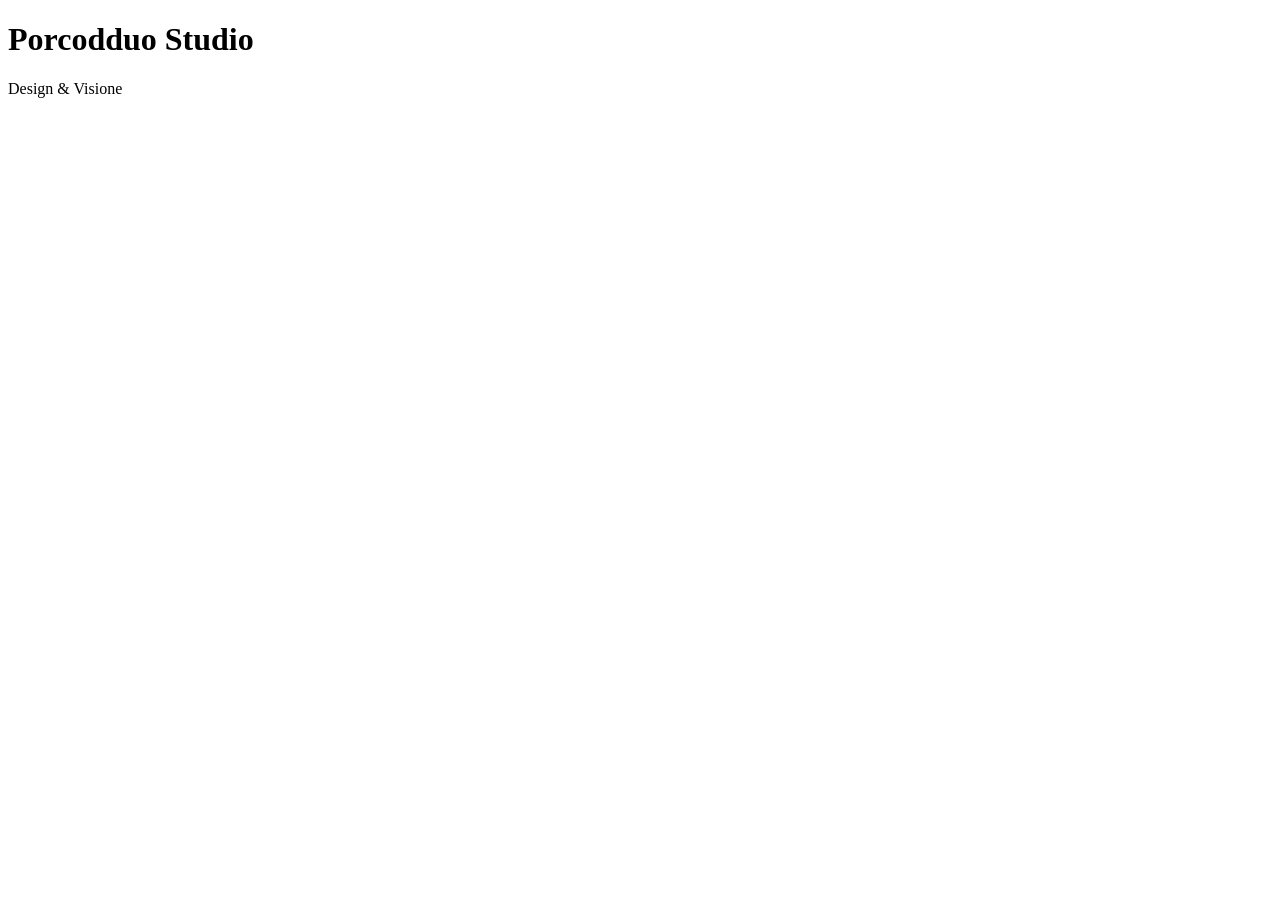
==== index.html @ dbc6a21e "Creazione index.html" ====
<!DOCTYPE html>
<html lang="it">
<head>
    <meta charset="UTF-8">
    <meta name="viewport" content="width=device-width, initial-scale=1.0">
    <title>Porcodduo Studio</title>
    <link rel="stylesheet" href="style.css">
</head>
<body>
    <h1>Porcodduo Studio</h1>
    <p>Design & Visione</p>
</body>
</html>
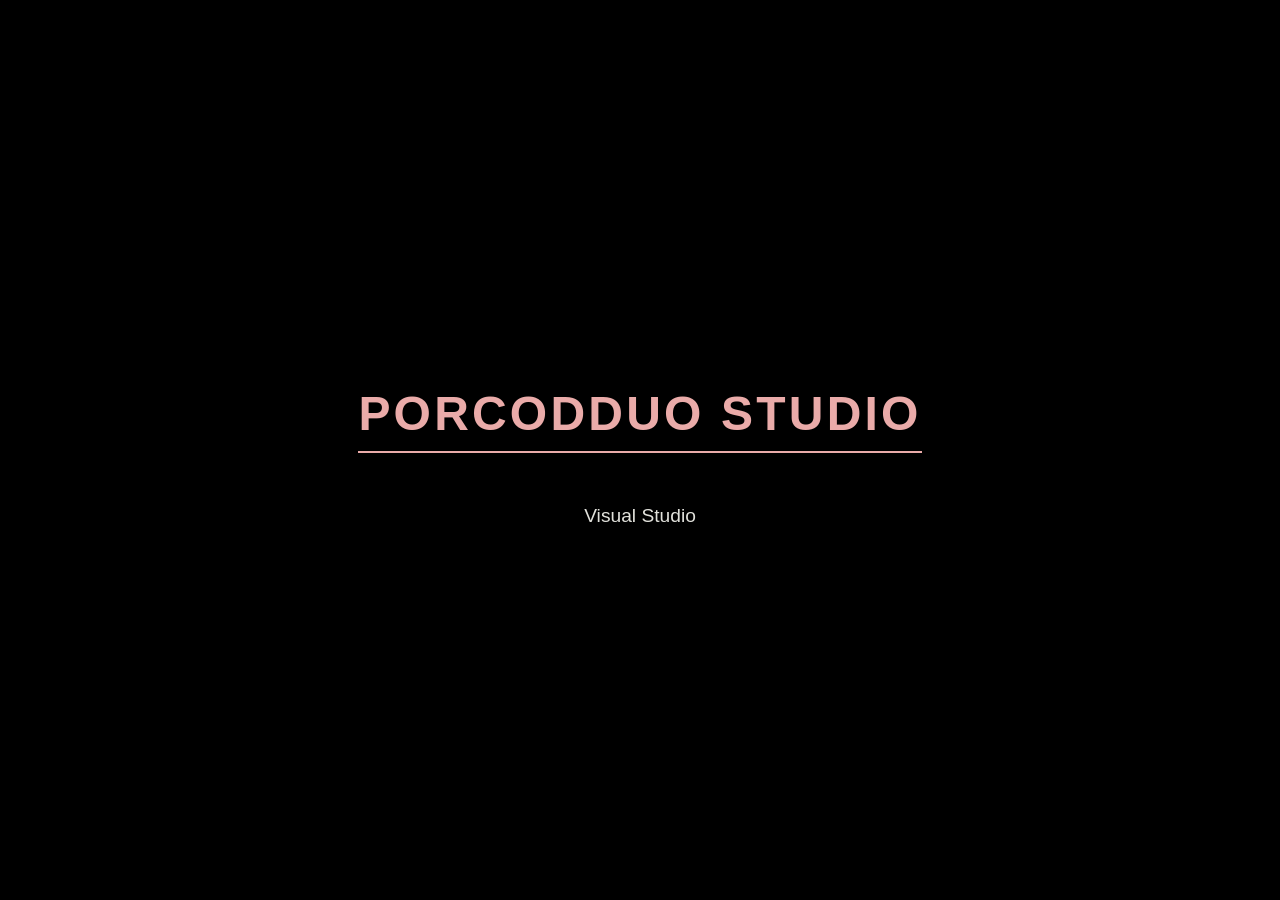
==== commit 41fdf031: "Update index.html" ====
--- a/index.html
+++ b/index.html
@@ -8,6 +8,6 @@
 </head>
 <body>
     <h1>Porcodduo Studio</h1>
-    <p>Design & Visione</p>
+    <p>Visual Studio</p>
 </body>
 </html>
--- a/style.css
+++ b/style.css
@@ -0,0 +1,27 @@
+/* Tavolozza: #EAABA9 (Rosa), #E1E1DB (Grigio), #000000 (Nero) */
+
+body {
+    background-color: #000000;
+    color: #E1E1DB;
+    font-family: 'Helvetica', sans-serif;
+    margin: 0;
+    display: flex;
+    flex-direction: column;
+    align-items: center;
+    justify-content: center;
+    height: 100vh;
+}
+
+h1 {
+    color: #EAABA9;
+    font-size: 3rem;
+    text-transform: uppercase;
+    letter-spacing: 0.2rem;
+    border-bottom: 2px solid #EAABA9;
+    padding-bottom: 10px;
+}
+
+p {
+    color: #E1E1DB;
+    font-size: 1.2rem;
+}
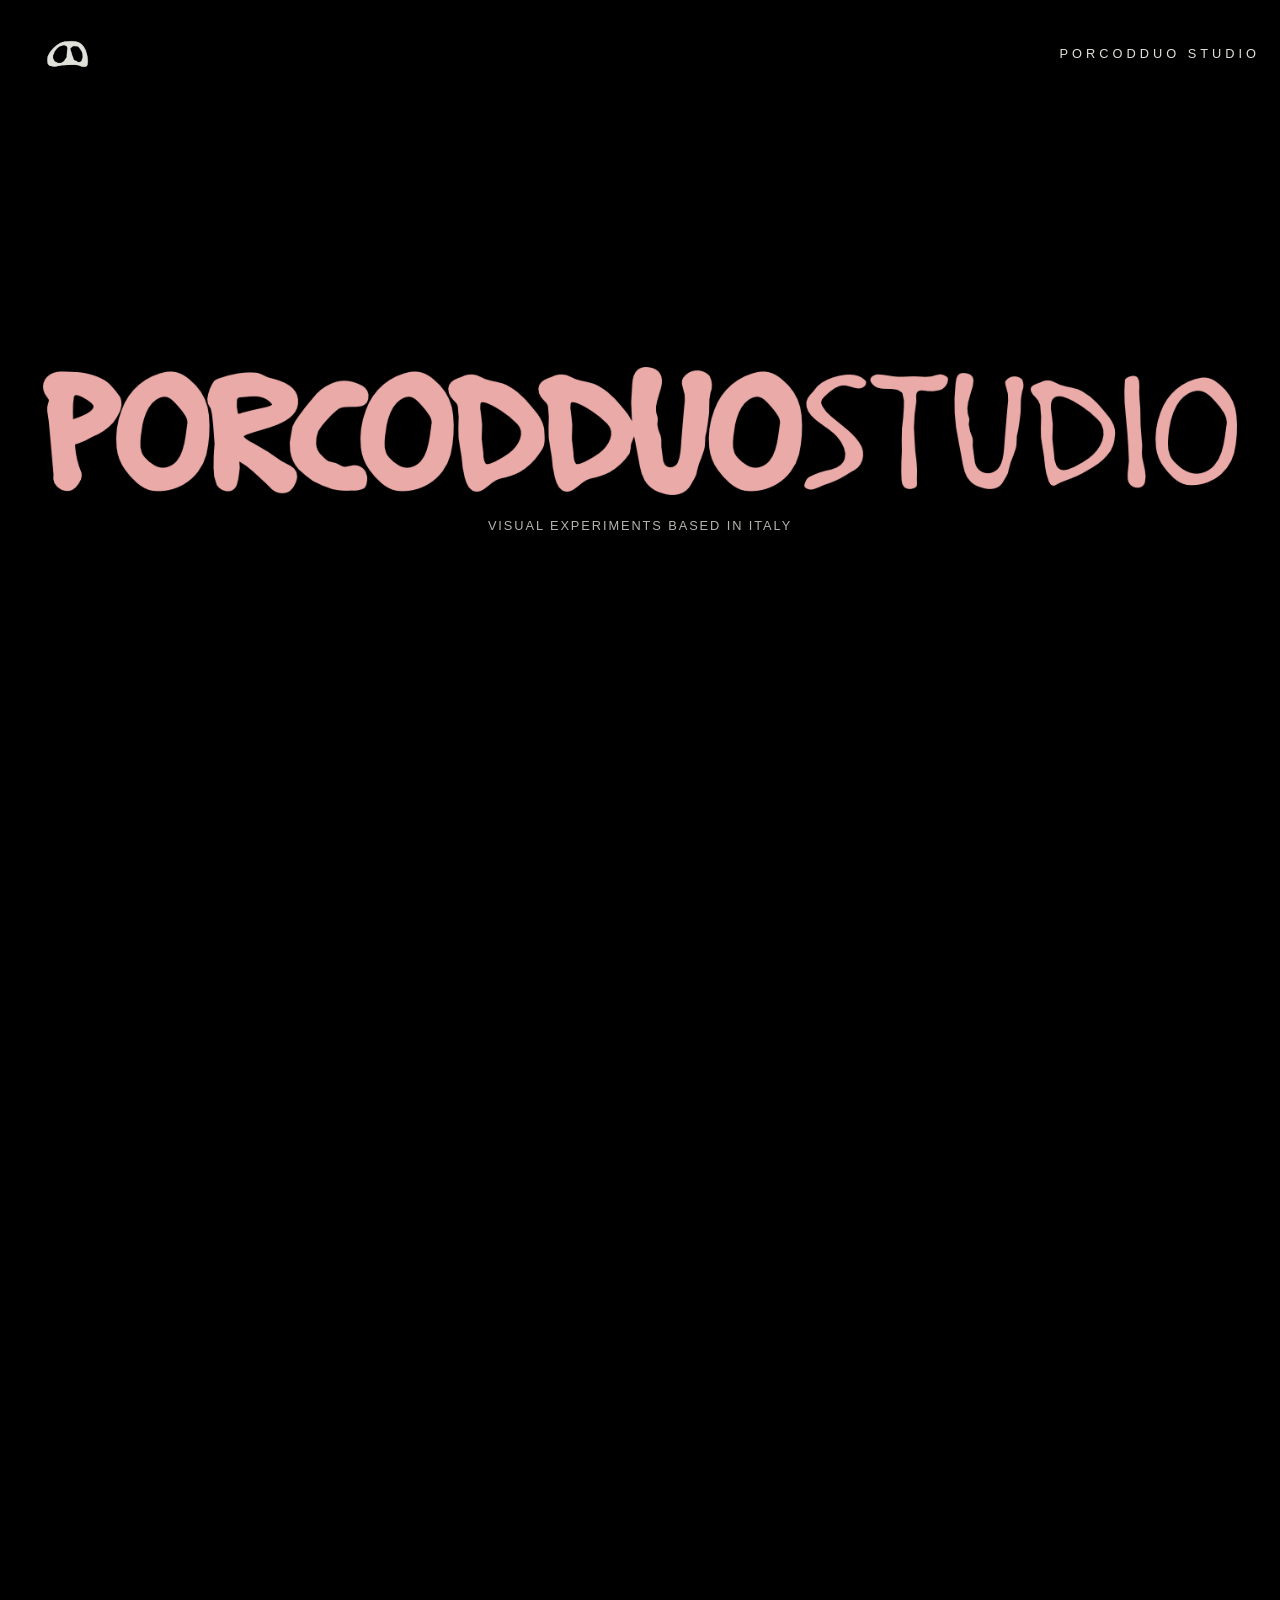
==== commit 7bb81e3b: "Primo deploy" ====
--- a/index.html
+++ b/index.html
@@ -1,13 +1,50 @@
 <!DOCTYPE html>
-<html lang="it">
-<head>
+<html lang="en"> <head>
     <meta charset="UTF-8">
     <meta name="viewport" content="width=device-width, initial-scale=1.0">
-    <title>Porcodduo Studio</title>
+    <title>PORCODDUO STUDIO</title>
     <link rel="stylesheet" href="style.css">
 </head>
 <body>
-    <h1>Porcodduo Studio</h1>
-    <p>Visual Studio</p>
+
+    <section class="intro-hero">
+        <div class="intro-content">
+    <img src="img/naming.png" alt="Porcodduo Studio Logo" class="hero-naming-img">
+    <p class="intro-sub-text">Visual experiments based in Italy</p>
+</div>
+    </section>
+
+   <header class="nav">
+        <span class="nav-left">
+            <a href="#" class="nav-link"><img src="img/Logo_ufficiale.png" alt="logo Porcodduo Studio" class="nav-logo-img"></a>
+        </span>
+        <span class="nav-right">PORCODDUO STUDIO</span>    
+    </header>
+
+    <main>
+        <section class="main-hero">
+            <h2>ART / OBJECTS.</h2> 
+        </section>
+
+        <section class="grid">
+            <div class="project-card">
+                <span>01.</span>
+                <h2>Visual Identity</h2>
+            </div>
+            <div class="project-card">
+                <span>02.</span>
+                <h2>Editorial</h2>
+            </div>
+            <div class="project-card">
+                <span>03.</span>
+                <h2>Digital Design</h2>
+            </div>
+            <div class="project-card">
+                <span>04.</span>
+                <h2>Archive</h2>
+            </div>
+        </section>
+    </main>
+
 </body>
-</html>
+</html>
--- a/style.css
+++ b/style.css
@@ -1,27 +1,216 @@
-/* Tavolozza: #EAABA9 (Rosa), #E1E1DB (Grigio), #000000 (Nero) */
-
-body {
-    background-color: #000000;
-    color: #E1E1DB;
-    font-family: 'Helvetica', sans-serif;
-    margin: 0;
+/* ─── DEFINIZIONE VARIABILI ─── */
+:root {
+    --bg: #000000;
+    --primary: #EAABA9;   /* Rosa */
+    --secondary: #E1E1DB; /* Grigio */
+    --text: #E1E1DB;
+    --border-size: 3px;
+    --font-ui: 'Helvetica', sans-serif;
+}
+
+* { 
+    box-sizing: border-box; 
+    margin: 0; 
+    padding: 0; 
+}
+
+html, body {
+    height: 100%;
+    background-color: var(--bg);
+    color: var(--text);
+    font-family: 'Helvetica', 'Arial', sans-serif;
+    line-height: 1.1;
+    overflow-x: hidden;
+}
+
+/* ─── SEZIONE INTRO FULLSCREEN (Nuova) ─── */
+.intro-hero {
+    height: 100vh; /* 100% dell'altezza dello schermo */
+    width: 100%;
+    display: flex;
+    justify-content: center;
+    align-items: center;
+    background-color: var(--bg);
+    z-index: 10; /* Sopra il contenuto principale all'inizio */
+    position: relative;
+}
+
+.intro-content {
     display: flex;
     flex-direction: column;
     align-items: center;
     justify-content: center;
-    height: 100vh;
-}
-
-h1 {
-    color: #EAABA9;
-    font-size: 3rem;
+    text-align: center;
+    /* Rimosso il border-bottom per pulizia totale */
+}
+
+.hero-naming-img {
+    height: clamp(50px, 10vw, 140px); /* Dimensione flessibile */
+    width: auto;
+    display: block;
+    margin-bottom: 24px; /* Spazio tra logo e sottotitolo */
+}
+
+.intro-sub-text {
+    color: var(--secondary);
+    font-family: var(--font-ui);
+    font-size: clamp(12px, 1vw, 15px);
+    letter-spacing: 0.15em;
     text-transform: uppercase;
-    letter-spacing: 0.2rem;
-    border-bottom: 2px solid #EAABA9;
-    padding-bottom: 10px;
-}
-
-p {
-    color: #E1E1DB;
-    font-size: 1.2rem;
-}
+    font-weight: 400;
+    opacity: 0.8; /* Leggermente più discreto rispetto al logo */
+}
+
+/* ─── Nav ─── */
+.nav {
+    position: absolute; /* Galleggia sopra l'intro se necessario */
+    top: 0;
+    left: 0;
+    width: 100%;
+    display: flex;
+    justify-content: space-between;
+    align-items: center; 
+    padding: 14px 20px;
+    z-index: 100; /* Sempre sopra a tutto */
+    background-color: var(--bg); /* O trasparente se preferisci */
+}
+
+
+.nav-logo-img {
+    height: 40px; /* Ridotto per la nav bar rispetto ai 120px di prima */
+    width: auto;
+    display: block;
+}
+
+.nav-left, 
+.nav-right {
+    display: flex;
+    align-items: center;
+    font-family: var(--font-ui);
+    font-size: clamp(10px, 1vw, 50px);
+    font-weight: 400;
+    letter-spacing: 4px;
+    color: var(--secondary);
+    flex: 1;    
+}
+.nav-logo-img {
+    height: 80px; /* La tua dimensione */
+    width: auto;
+    display: block;
+}
+
+.nav-right { 
+    justify-content: flex-end; 
+    text-align: right; 
+}
+
+.nav-link {
+    color: var(--secondary);
+    text-decoration: none;
+    transition: opacity 0.2s;
+}
+
+.nav-link:hover {
+    opacity: 0.5;
+}
+
+/* ─── Main Content ─── */
+main {
+    padding: 2vw;
+    /* Spazio rimosso, il contenuto segue naturalmente la intro */
+}
+
+.main-hero h2 {
+    font-size: clamp(4rem, 8vw, 12rem);
+    text-transform: uppercase;
+    letter-spacing: -0.05em;
+    margin-bottom: 10vh;
+    margin-top: 5vh; 
+    color: var(--primary);
+}
+
+/* ─── Griglia Portfolio ─── */
+.grid {
+    display: grid;
+    grid-template-columns: repeat(auto-fit, minmax(350px, 1fr));
+    gap: 0;
+    border-top: var(--border-size) solid var(--secondary);
+    border-left: var(--border-size) solid var(--secondary);
+}
+
+.project-card {
+    aspect-ratio: 1 / 1;
+    border-right: var(--border-size) solid var(--secondary);
+    border-bottom: var(--border-size) solid var(--secondary);
+    padding: 30px;
+    display: flex;
+    flex-direction: column;
+    justify-content: space-between;
+    transition: all 0.3s ease;
+    cursor: pointer;
+}
+
+.project-card:hover {
+    background-color: var(--primary);
+    color: var(--bg);
+}
+
+.project-card span {
+    font-size: 0.8rem;
+    font-weight: bold;
+}
+
+.project-card h2 {
+    font-size: 2rem;
+    text-transform: uppercase;
+}
+
+/* ─── RESPONSIVE DESIGN (Mobile) ─── */
+@media (max-width: 768px) {
+    
+    /* Ridimensiona il logo nella intro */
+    .hero-naming-img {
+        height: 80px; /* Più piccolo per non riempire troppo lo schermo */
+        margin-bottom: 15px;
+    }
+
+    .intro-sub-text {
+        font-size: 11px;
+        letter-spacing: 0.1em;
+        padding: 0 20px; /* Evita che il testo tocchi i bordi */
+    }
+
+    /* Nasconde o ridimensiona la nav su mobile */
+    .nav {
+        padding: 10px 15px;
+    }
+
+    .nav-right {
+        display: none; /* Spesso su mobile si nasconde il testo lungo per pulizia */
+    }
+
+    /* Titolo principale più piccolo per non andare fuori schermo */
+    .main-hero h2 {
+        font-size: 4rem; 
+        line-height: 0.9;
+        margin-top: 10vh;
+    }
+
+    /* La griglia diventa una colonna singola */
+    .grid {
+        grid-template-columns: 1fr; /* Un solo quadratone per riga */
+        border-left: none;
+        border-right: none;
+    }
+
+    .project-card {
+        aspect-ratio: 1 / 1; /* Mantiene i quadrati perfetti */
+        border-left: none;
+        border-right: none;
+        padding: 20px;
+    }
+    
+    .project-card h2 {
+        font-size: 1.5rem;
+    }
+}
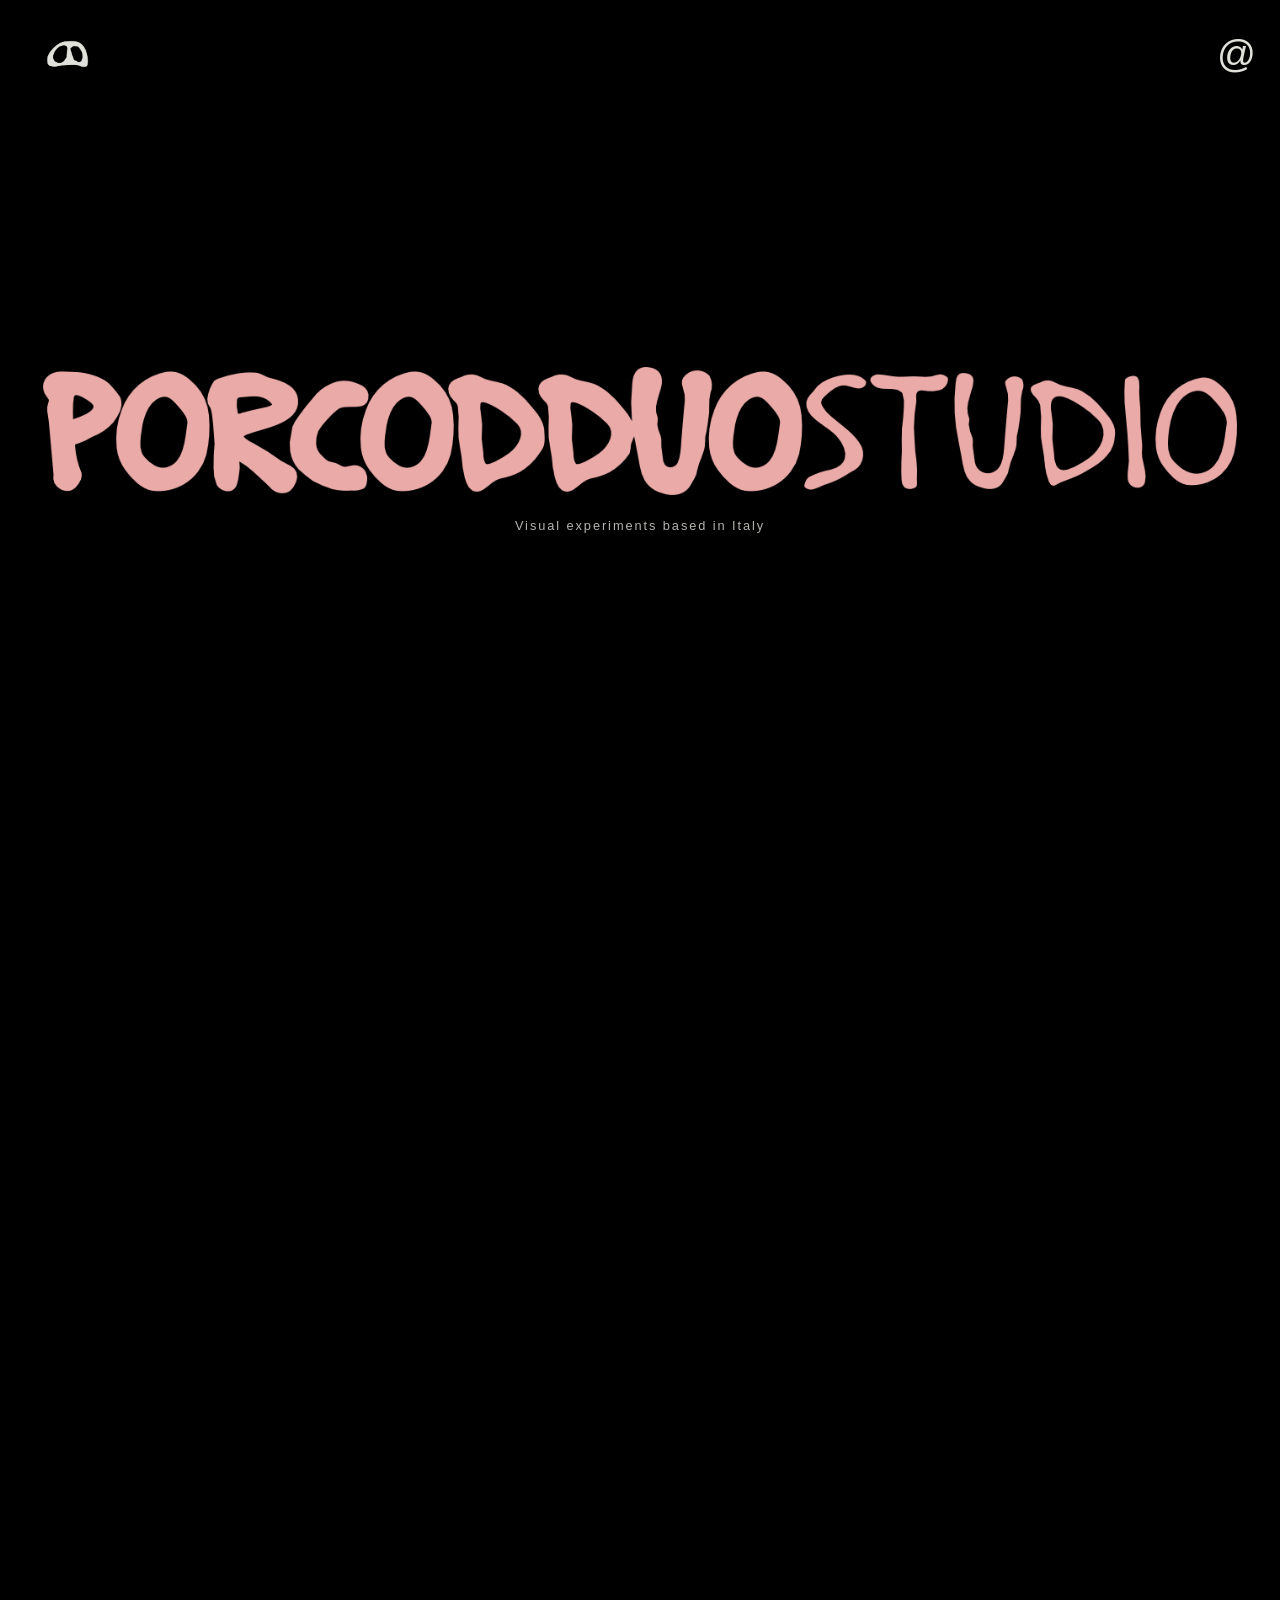
==== commit cfb2cbbf: "Secondo deploy" ====
--- a/index.html
+++ b/index.html
@@ -18,7 +18,8 @@
         <span class="nav-left">
             <a href="#" class="nav-link"><img src="img/Logo_ufficiale.png" alt="logo Porcodduo Studio" class="nav-logo-img"></a>
         </span>
-        <span class="nav-right">PORCODDUO STUDIO</span>    
+        <span class="nav-right"><a href="https://www.instagram.com/porcodduostudio?utm_source=ig_web_button_share_sheet&igsh=ZDNlZDc0MzIxNw==" target="_blank" rel="noopener noreferrer" class="link">@</a>
+        </span>    
     </header>
 
     <main>
--- a/style.css
+++ b/style.css
@@ -1,9 +1,9 @@
 /* ─── DEFINIZIONE VARIABILI ─── */
 :root {
-    --bg: #000000;
-    --primary: #EAABA9;   /* Rosa */
-    --secondary: #E1E1DB; /* Grigio */
-    --text: #E1E1DB;
+    --nero: #000000;
+    --rosa: #EAABA9;   /* Rosa */
+    --bianco: #E1E1DB; /* Grigio */
+    --bianco: #E1E1DB;
     --border-size: 3px;
     --font-ui: 'Helvetica', sans-serif;
 }
@@ -16,22 +16,22 @@
 
 html, body {
     height: 100%;
-    background-color: var(--bg);
-    color: var(--text);
+    background-color: var(--nero);
+    color: var(--bianco);
     font-family: 'Helvetica', 'Arial', sans-serif;
     line-height: 1.1;
     overflow-x: hidden;
 }
 
-/* ─── SEZIONE INTRO FULLSCREEN (Nuova) ─── */
+/* ─── SEZIONE INTRO FULLSCREEN ─── */
 .intro-hero {
     height: 100vh; /* 100% dell'altezza dello schermo */
     width: 100%;
     display: flex;
     justify-content: center;
     align-items: center;
-    background-color: var(--bg);
-    z-index: 10; /* Sopra il contenuto principale all'inizio */
+    background-color: var(--nero);
+    z-index: 10;
     position: relative;
 }
 
@@ -41,7 +41,7 @@
     align-items: center;
     justify-content: center;
     text-align: center;
-    /* Rimosso il border-bottom per pulizia totale */
+
 }
 
 .hero-naming-img {
@@ -52,11 +52,10 @@
 }
 
 .intro-sub-text {
-    color: var(--secondary);
+    color: var(--bianco);
     font-family: var(--font-ui);
     font-size: clamp(12px, 1vw, 15px);
     letter-spacing: 0.15em;
-    text-transform: uppercase;
     font-weight: 400;
     opacity: 0.8; /* Leggermente più discreto rispetto al logo */
 }
@@ -72,7 +71,7 @@
     align-items: center; 
     padding: 14px 20px;
     z-index: 100; /* Sempre sopra a tutto */
-    background-color: var(--bg); /* O trasparente se preferisci */
+    background-color: var(--nero); /* O trasparente se preferisci */
 }
 
 
@@ -90,7 +89,7 @@
     font-size: clamp(10px, 1vw, 50px);
     font-weight: 400;
     letter-spacing: 4px;
-    color: var(--secondary);
+    color: var(--bianco);
     flex: 1;    
 }
 .nav-logo-img {
@@ -105,19 +104,14 @@
 }
 
 .nav-link {
-    color: var(--secondary);
+    color: var(--bianco);
     text-decoration: none;
     transition: opacity 0.2s;
 }
 
-.nav-link:hover {
-    opacity: 0.5;
-}
-
-/* ─── Main Content ─── */
+
 main {
     padding: 2vw;
-    /* Spazio rimosso, il contenuto segue naturalmente la intro */
 }
 
 .main-hero h2 {
@@ -134,14 +128,14 @@
     display: grid;
     grid-template-columns: repeat(auto-fit, minmax(350px, 1fr));
     gap: 0;
-    border-top: var(--border-size) solid var(--secondary);
-    border-left: var(--border-size) solid var(--secondary);
+    border-top: var(--border-size) solid var(--bianco);
+    border-left: var(--border-size) solid var(--bianco);
 }
 
 .project-card {
     aspect-ratio: 1 / 1;
-    border-right: var(--border-size) solid var(--secondary);
-    border-bottom: var(--border-size) solid var(--secondary);
+    border-right: var(--border-size) solid var(--bianco);
+    border-bottom: var(--border-size) solid var(--bianco);
     padding: 30px;
     display: flex;
     flex-direction: column;
@@ -151,8 +145,8 @@
 }
 
 .project-card:hover {
-    background-color: var(--primary);
-    color: var(--bg);
+    background-color: var(--rosa);
+    color: var(--nero);
 }
 
 .project-card span {
@@ -165,46 +159,60 @@
     text-transform: uppercase;
 }
 
+.link {
+    font-size: 3vw;
+    color: var(--bianco);
+    line-height: 1;
+    display: inline-block;
+    transition: transform 0.3s ease;
+    text-decoration: none;
+}
+
+.link:hover {
+    transform: rotate(15deg); 
+    color: var(--rosa);
+}
+
 /* ─── RESPONSIVE DESIGN (Mobile) ─── */
 @media (max-width: 768px) {
     
-    /* Ridimensiona il logo nella intro */
+   
     .hero-naming-img {
-        height: 80px; /* Più piccolo per non riempire troppo lo schermo */
+        height: 80px; 
         margin-bottom: 15px;
     }
 
     .intro-sub-text {
         font-size: 11px;
         letter-spacing: 0.1em;
-        padding: 0 20px; /* Evita che il testo tocchi i bordi */
-    }
-
-    /* Nasconde o ridimensiona la nav su mobile */
+        padding: 0 20px; 
+    }
+
+  
     .nav {
         padding: 10px 15px;
     }
 
     .nav-right {
-        display: none; /* Spesso su mobile si nasconde il testo lungo per pulizia */
-    }
-
-    /* Titolo principale più piccolo per non andare fuori schermo */
+        display: none; 
+    }
+
+
     .main-hero h2 {
         font-size: 4rem; 
         line-height: 0.9;
         margin-top: 10vh;
     }
 
-    /* La griglia diventa una colonna singola */
+    
     .grid {
-        grid-template-columns: 1fr; /* Un solo quadratone per riga */
+        grid-template-columns: 1fr; 
         border-left: none;
         border-right: none;
     }
 
     .project-card {
-        aspect-ratio: 1 / 1; /* Mantiene i quadrati perfetti */
+        aspect-ratio: 1 / 1; 
         border-left: none;
         border-right: none;
         padding: 20px;
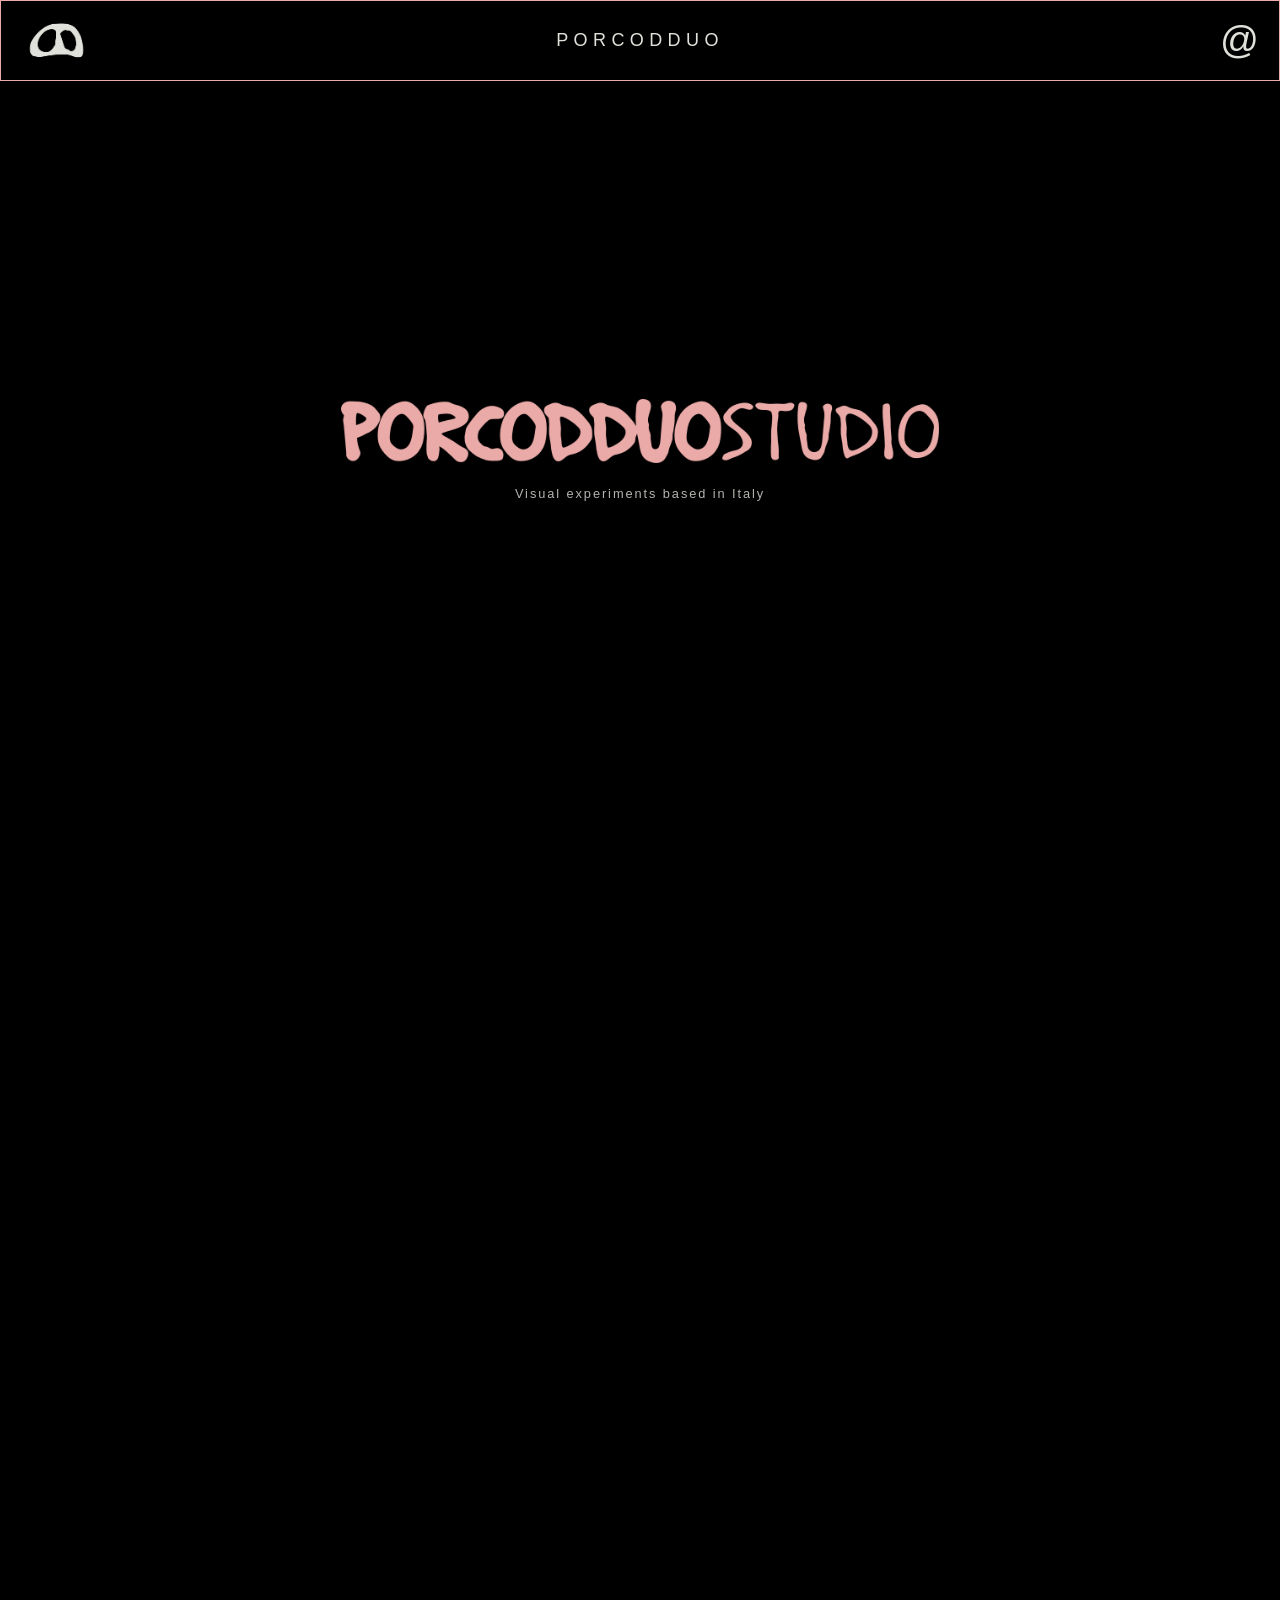
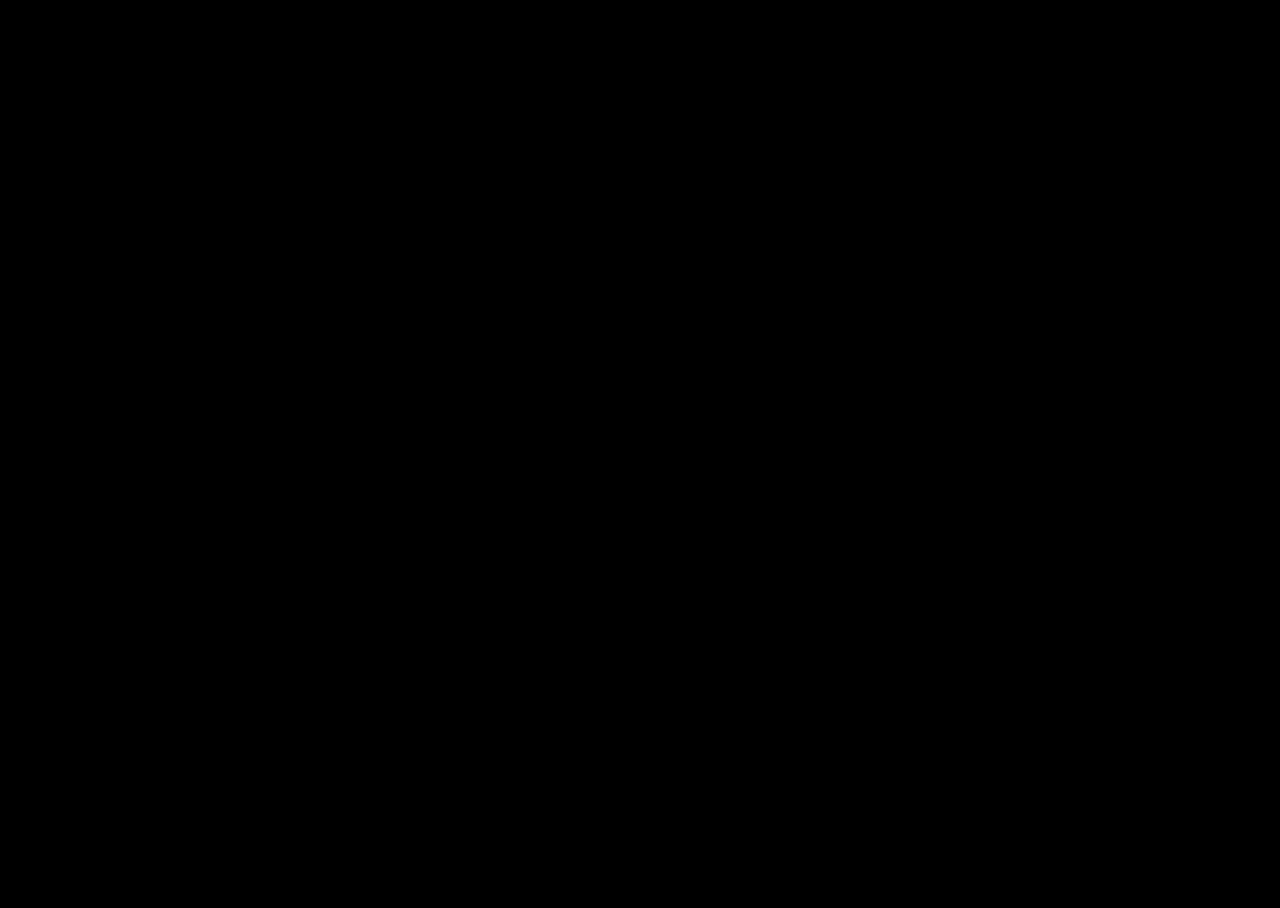
==== commit 32edd0f3: "Aggiunta post in ARCHIVE e correzione generale" ====
--- a/index.html
+++ b/index.html
@@ -18,34 +18,52 @@
         <span class="nav-left">
             <a href="#" class="nav-link"><img src="img/Logo_ufficiale.png" alt="logo Porcodduo Studio" class="nav-logo-img"></a>
         </span>
+       
+        <span class="nav-center">
+        PORCODDUO
+        </span>
+       
         <span class="nav-right"><a href="https://www.instagram.com/porcodduostudio?utm_source=ig_web_button_share_sheet&igsh=ZDNlZDc0MzIxNw==" target="_blank" rel="noopener noreferrer" class="link">@</a>
         </span>    
     </header>
+    
+    <section class="about-statement">
+    <div class="statement-container">
+        <p>PORCODDUO STUDIO operates at the intersection of raw materiality and digital interference, documenting the friction between human intuition and machine error. Our practice is an open archive of unfiltered aesthetics, where we dismantle traditional graphic standards to explore the expressive potential of the glitch, the scan, and the physical print. We don’t just deliver visual solutions; we build conceptual environments where every pixel, ink bleed, and distorted frame becomes an essential part of a wider cultural dialogue. From the Italian underground to the global screen, we investigate the weight of the image in an increasingly weightless world. Every project is a testament to the beauty of the unintended, a deliberate embrace of visual noise as a tool for new meanings.</p>
+    </div>
+</section>
 
     <main>
         <section class="main-hero">
-            <h2>ART / OBJECTS.</h2> 
+            <h2>ARCHIVE.</h2> 
         </section>
 
         <section class="grid">
-            <div class="project-card">
-                <span>01.</span>
-                <h2>Visual Identity</h2>
-            </div>
-            <div class="project-card">
-                <span>02.</span>
-                <h2>Editorial</h2>
-            </div>
-            <div class="project-card">
-                <span>03.</span>
-                <h2>Digital Design</h2>
-            </div>
-            <div class="project-card">
-                <span>04.</span>
-                <h2>Archive</h2>
-            </div>
-        </section>
+    <a href="https://www.instagram.com/p/DSkGiJXjA4Y/?utm_source=ig_web_copy_link&igsh=MzRlODBiNWFlZA==" target="_blank" class="archive-item">
+        <img src="img/post1.jpg" alt="Archive 01" class="archive-img">
+        <div class="archive-info">
+            <h2>01.</h2>
+        </div>
+    </a>
+
+    <a href="https://www.instagram.com/p/DSxLUBQDJW2/?utm_source=ig_web_copy_link&igsh=MzRlODBiNWFlZA==" target="_blank" class="archive-item">
+        <img src="img/post2.jpg" alt="Archive 02" class="archive-img">
+        <div class="archive-info">
+            <h2>02.</h2>
+        </div>
+    </a>
+            
+    <a href="https://www.instagram.com/p/DS-GcbBjLdG/?utm_source=ig_web_copy_link&igsh=MzRlODBiNWFlZA==" target="_blank" class="archive-item">
+        <img src="img/post3.jpg" alt="Archive 03" class="archive-img">
+        <div class="archive-info">
+            <h2>03.</h2>
+        </div>
+    </a>
+
+    </section>
     </main>
+    
+    <footer class="site-footer"></footer>
 
 </body>
 </html>
--- a/style.css
+++ b/style.css
@@ -1,10 +1,9 @@
 /* ─── DEFINIZIONE VARIABILI ─── */
 :root {
     --nero: #000000;
-    --rosa: #EAABA9;   /* Rosa */
-    --bianco: #E1E1DB; /* Grigio */
+    --rosa: #EAABA9;
     --bianco: #E1E1DB;
-    --border-size: 3px;
+    --border-size: 1px;
     --font-ui: 'Helvetica', sans-serif;
 }
 
@@ -21,11 +20,13 @@
     font-family: 'Helvetica', 'Arial', sans-serif;
     line-height: 1.1;
     overflow-x: hidden;
+    position: relative;
 }
 
 /* ─── SEZIONE INTRO FULLSCREEN ─── */
 .intro-hero {
-    height: 100vh; /* 100% dell'altezza dello schermo */
+    height: 100vh;
+    height: 100dvh; /* Altezza dinamica per iPhone/Android */
     width: 100%;
     display: flex;
     justify-content: center;
@@ -41,14 +42,13 @@
     align-items: center;
     justify-content: center;
     text-align: center;
-
 }
 
 .hero-naming-img {
-    height: clamp(50px, 10vw, 140px); /* Dimensione flessibile */
+    height: clamp(20px, 5vw, 140px);
     width: auto;
     display: block;
-    margin-bottom: 24px; /* Spazio tra logo e sottotitolo */
+    margin-bottom: 24px;
 }
 
 .intro-sub-text {
@@ -57,12 +57,12 @@
     font-size: clamp(12px, 1vw, 15px);
     letter-spacing: 0.15em;
     font-weight: 400;
-    opacity: 0.8; /* Leggermente più discreto rispetto al logo */
+    opacity: 0.8;
 }
 
 /* ─── Nav ─── */
 .nav {
-    position: absolute; /* Galleggia sopra l'intro se necessario */
+    position: fixed; 
     top: 0;
     left: 0;
     width: 100%;
@@ -70,57 +70,86 @@
     justify-content: space-between;
     align-items: center; 
     padding: 14px 20px;
-    z-index: 100; /* Sempre sopra a tutto */
-    background-color: var(--nero); /* O trasparente se preferisci */
-}
-
+    z-index: 999; 
+    background-color: rgba(0, 0, 0, 0.7); 
+    border: 1px solid var(--rosa);
+    backdrop-filter: blur(10px);
+    -webkit-backdrop-filter: blur(10px);
+}
 
 .nav-logo-img {
-    height: 40px; /* Ridotto per la nav bar rispetto ai 120px di prima */
+    height: clamp(40px, 4vw, 120px);
     width: auto;
     display: block;
 }
 
-.nav-left, 
+.nav-left,
+.nav-center,
 .nav-right {
     display: flex;
     align-items: center;
     font-family: var(--font-ui);
-    font-size: clamp(10px, 1vw, 50px);
-    font-weight: 400;
-    letter-spacing: 4px;
-    color: var(--bianco);
     flex: 1;    
 }
-.nav-logo-img {
-    height: 80px; /* La tua dimensione */
-    width: auto;
-    display: block;
-}
+
+.nav-center {
+    justify-content: center;
+    font-family: var(--font-ui);
+    font-weight: 100;
+    letter-spacing: 0.3em;
+    font-size: clamp(12px, 1.5vw, 18px);
+    color: var(--bianco);
+    text-transform: uppercase;
+    justify-content: center; 
+    text-align: center; 
+}
+
 
 .nav-right { 
     justify-content: flex-end; 
     text-align: right; 
 }
 
-.nav-link {
-    color: var(--bianco);
-    text-decoration: none;
-    transition: opacity 0.2s;
-}
-
-
+
+/* ─── Statement ─── */
+.about-statement {
+    padding: 15vh 0; /* Rimuovi il padding laterale qui */
+    background-color: var(--nero);
+    width: 100vw; /* Cambiato da 90vw a 100vw per contenere tutto */
+    overflow: hidden;
+}
+
+.statement-container {
+    width: 100%;
+    padding: 0 2vw; /* Sposta il padding qui per dare respiro ai lati */
+}
+
+.statement-container p {
+    font-family: var(--font-ui);
+    width: 100%; /* Si adatta al contenitore */
+    font-size: clamp(0.5rem, 2vw, 3rem); /* Ridotto leggermente per evitare tagli */
+    line-height: 1.1;
+    color: var(--bianco);
+    text-transform: none;
+    letter-spacing: 0.02em; 
+    font-weight: 200;
+    text-align: left; /* Il justify con frasi lunghe spesso crea problemi di rendering */
+}
+
+
+/* ─── Main Content ─── */
 main {
     padding: 2vw;
+    padding-top: 30vh;
 }
 
 .main-hero h2 {
-    font-size: clamp(4rem, 8vw, 12rem);
+    font-size: clamp(3.5rem, 8vw, 12rem); /* Minimo leggermente più piccolo per mobile */
     text-transform: uppercase;
     letter-spacing: -0.05em;
     margin-bottom: 10vh;
     margin-top: 5vh; 
-    color: var(--primary);
+    color: var(--rosa);
 }
 
 /* ─── Griglia Portfolio ─── */
@@ -128,39 +157,44 @@
     display: grid;
     grid-template-columns: repeat(auto-fit, minmax(350px, 1fr));
     gap: 0;
-    border-top: var(--border-size) solid var(--bianco);
-    border-left: var(--border-size) solid var(--bianco);
-}
-
-.project-card {
-    aspect-ratio: 1 / 1;
-    border-right: var(--border-size) solid var(--bianco);
-    border-bottom: var(--border-size) solid var(--bianco);
-    padding: 30px;
+    border: var(--border-size) solid var(--bianco);
+}
+
+.archive-item {
+    text-decoration: none;
+    color: var(--bianco);
+    position: relative;
+    overflow: hidden;
     display: flex;
     flex-direction: column;
     justify-content: space-between;
-    transition: all 0.3s ease;
-    cursor: pointer;
-}
-
-.project-card:hover {
-    background-color: var(--rosa);
-    color: var(--nero);
-}
-
-.project-card span {
-    font-size: 0.8rem;
-    font-weight: bold;
-}
-
-.project-card h2 {
+    padding: 30px;
+    border: var(--border-size) solid var(--bianco);
+}
+
+.archive-img {
+    width: 100%;
+    height: 100%;
+    object-fit: cover;
+    display: block;
+}
+
+.archive-info span, 
+.archive-info h2 {
+    text-decoration: none;
+    color: var(--bianco);
+    display: block;
+}
+
+.archive-info h2 {
     font-size: 2rem;
     text-transform: uppercase;
-}
-
+    margin-top: 10px;
+}
+
+/* ─── Link / @ ─── */
 .link {
-    font-size: 3vw;
+    font-size: clamp(20px, 3vw, 50px);
     color: var(--bianco);
     line-height: 1;
     display: inline-block;
@@ -173,52 +207,66 @@
     color: var(--rosa);
 }
 
+.site-footer {
+    width: 100%;
+    height: 1px; /* Quasi invisibile, serve solo a portare il bordo */
+    background-color: transparent;
+    
+    margin-top: 2vw; /* Distanza dall'ultima immagine della griglia */
+}
+
 /* ─── RESPONSIVE DESIGN (Mobile) ─── */
 @media (max-width: 768px) {
     
-   
     .hero-naming-img {
-        height: 80px; 
+        width: 70%; 
+        height: auto;
         margin-bottom: 15px;
     }
-
-    .intro-sub-text {
-        font-size: 11px;
-        letter-spacing: 0.1em;
-        padding: 0 20px; 
-    }
-
-  
-    .nav {
-        padding: 10px 15px;
-    }
-
-    .nav-right {
-        display: none; 
-    }
-
+    
+    .about-statement {
+        padding: 8vh 0;
+        width: 100vw;
+    }
+    
+    .statement-container {
+        padding: 0 20px;
+    }
+    
+    .statement-container p {
+        font-size: 1.8rem; /* O 7vw come avevi prima */
+        width: 100%;
+    }
 
     .main-hero h2 {
-        font-size: 4rem; 
-        line-height: 0.9;
-        margin-top: 10vh;
-    }
-
-    
+        font-size: 3rem;
+        line-height: 1;
+    }
+
     .grid {
         grid-template-columns: 1fr; 
         border-left: none;
         border-right: none;
     }
 
-    .project-card {
-        aspect-ratio: 1 / 1; 
-        border-left: none;
-        border-right: none;
+    .archive-item {
+        aspect-ratio: 1 / 1;
+        position: relative; /* Serve per posizionare il numero sopra */
         padding: 20px;
     }
     
-    .project-card h2 {
-        font-size: 1.5rem;
+    .archive-info {
+        position: absolute;
+        bottom: 20px;
+        left: 20px;
+        z-index: 2; /* Mette il numero sopra la foto */
+    }
+    
+    .archive-img {
+        position: absolute;
+        top: 0;
+        left: 0;
+        width: 100%;
+        height: 100%;
     }
 }
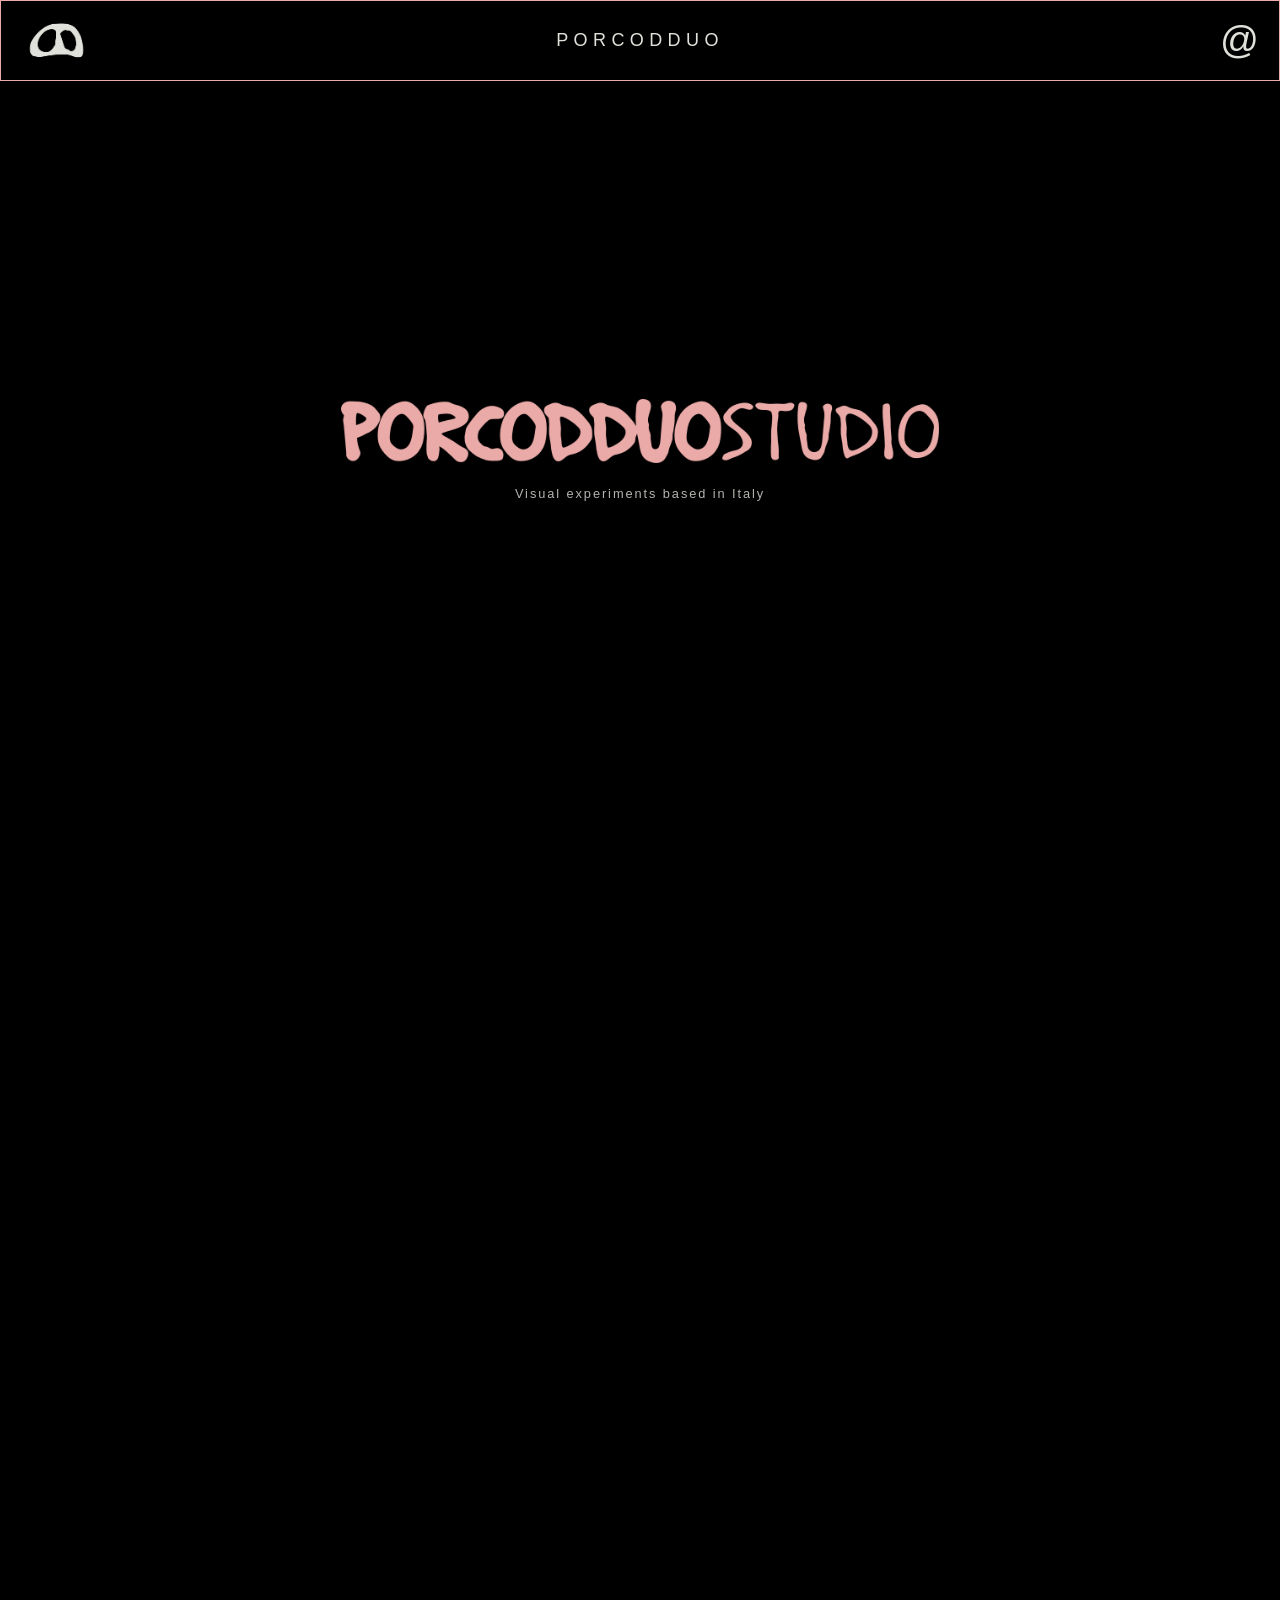
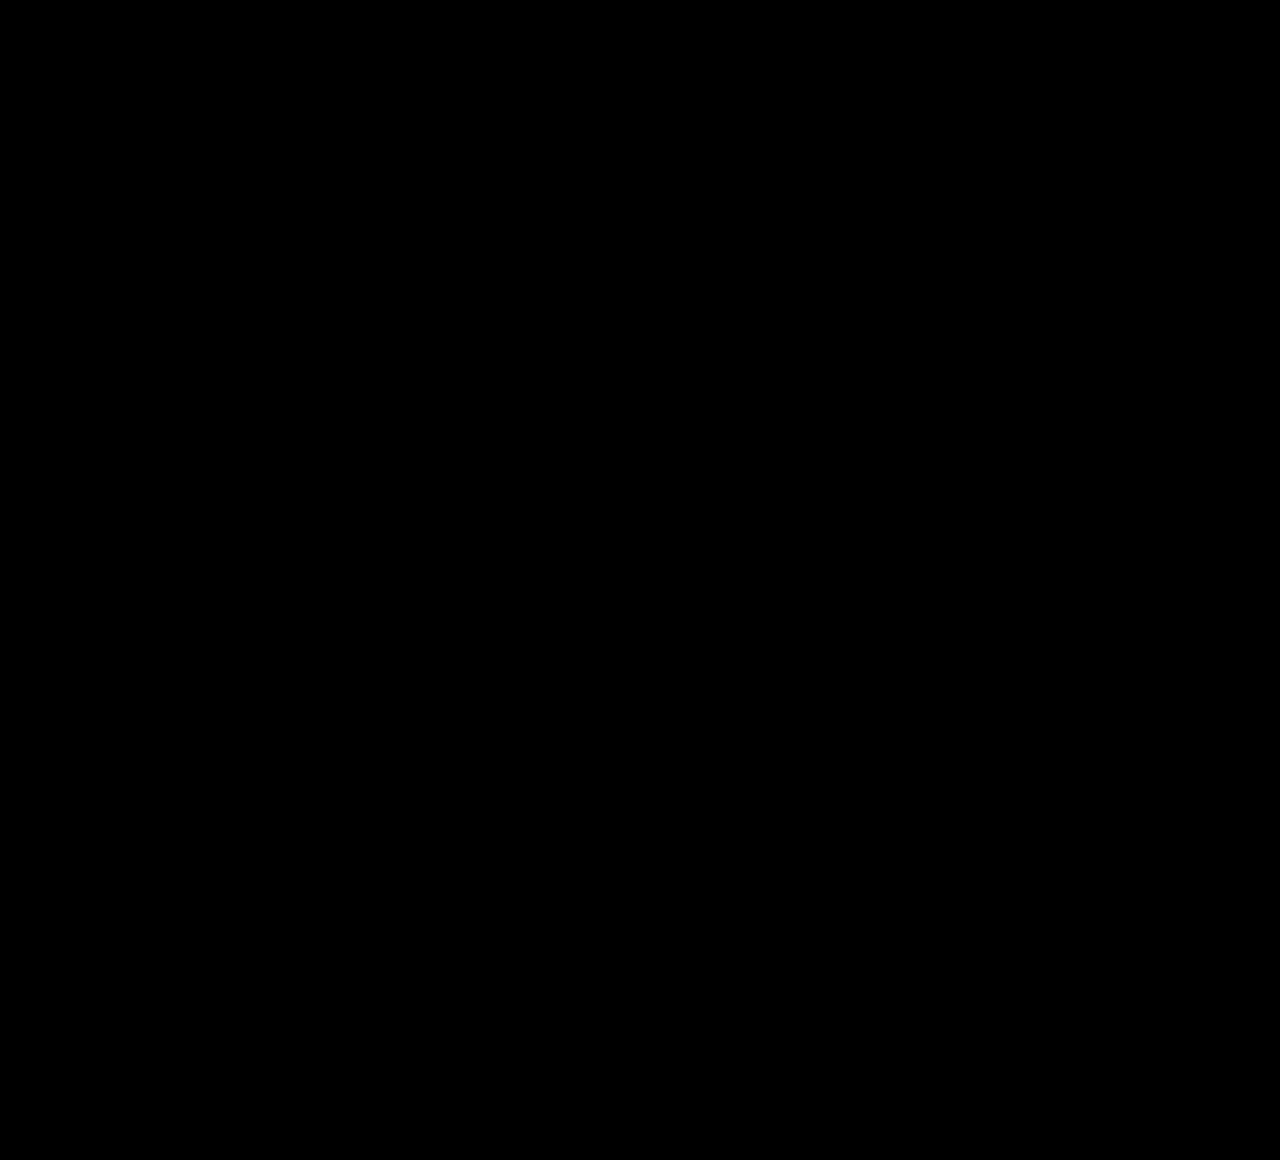
==== commit 77fd0dae: "Aggiunta Favicon e Footer" ====
--- a/index.html
+++ b/index.html
@@ -4,6 +4,7 @@
     <meta name="viewport" content="width=device-width, initial-scale=1.0">
     <title>PORCODDUO STUDIO</title>
     <link rel="stylesheet" href="style.css">
+    <link rel="icon" type="image/png" href="img/Logo_ufficiale.png">
 </head>
 <body>
 
@@ -63,7 +64,20 @@
     </section>
     </main>
     
-    <footer class="site-footer"></footer>
+    <footer class="site-footer">
+    <div class="footer-content">
+        <div class="footer-left">
+            <p>CONTACTS</p>
+            <a href="mailto:porcodduo2@gmail.com" class="footer-link">PORCODDUO2@GMAIL.COM</a> <br>
+            <a href="https://www.instagram.com/porcodduostudio?utm_source=ig_web_button_share_sheet&igsh=ZDNlZDc0MzIxNw==" target="_blank" rel="noopener noreferrer" class="link">@</a> 
+        </div>
+        
+        <div class="footer-right">
+            <p>© 2026 PORCODDUO STUDIO</p>
+            <p>ALL RIGHTS RESERVED</p>
+        </div>
+    </div>
+</footer>
 
 </body>
 </html>
--- a/style.css
+++ b/style.css
@@ -209,11 +209,63 @@
 
 .site-footer {
     width: 100%;
-    height: 1px; /* Quasi invisibile, serve solo a portare il bordo */
-    background-color: transparent;
-    
-    margin-top: 2vw; /* Distanza dall'ultima immagine della griglia */
-}
+    background-color: var(--nero);
+    border-top: 1px solid var(--rosa); /* Chiusura bordo rosa */
+    padding: 60px 2vw 40px 2vw;
+    margin-top: 10vh;
+}
+
+.footer-content {
+    display: flex;
+    justify-content: space-between;
+    align-items: flex-end;
+    font-family: var(--font-ui);
+    text-transform: uppercase;
+    font-size: clamp(10px, 1.2vw, 14px);
+    letter-spacing: 0.1em;
+}
+
+.footer-left p, .footer-right p {
+    opacity: 0.6;
+    margin-bottom: 8px;
+}
+
+.footer-link {
+    color: var(--bianco);
+    text-decoration: none;
+    font-size: clamp(14px, 2vw, 24px);
+    font-weight: 400;
+    transition: color 0.3s ease;
+}
+
+.footer-link:hover {
+    color: var(--rosa);
+}
+
+.footer-right {
+    text-align: right;
+}
+
+/* Responsive Footer */
+@media (max-width: 768px) {
+    .footer-content {
+        flex-direction: column;
+        align-items: flex-start;
+        gap: 40px;
+    }
+    
+    .footer-right {
+        text-align: left;
+    }
+    
+    .site-footer {
+        padding: 40px 20px;
+        /* Chiusura bordo rosa anche su mobile */
+        border-bottom: 1px solid var(--rosa); 
+    }
+}
+
+
 
 /* ─── RESPONSIVE DESIGN (Mobile) ─── */
 @media (max-width: 768px) {
